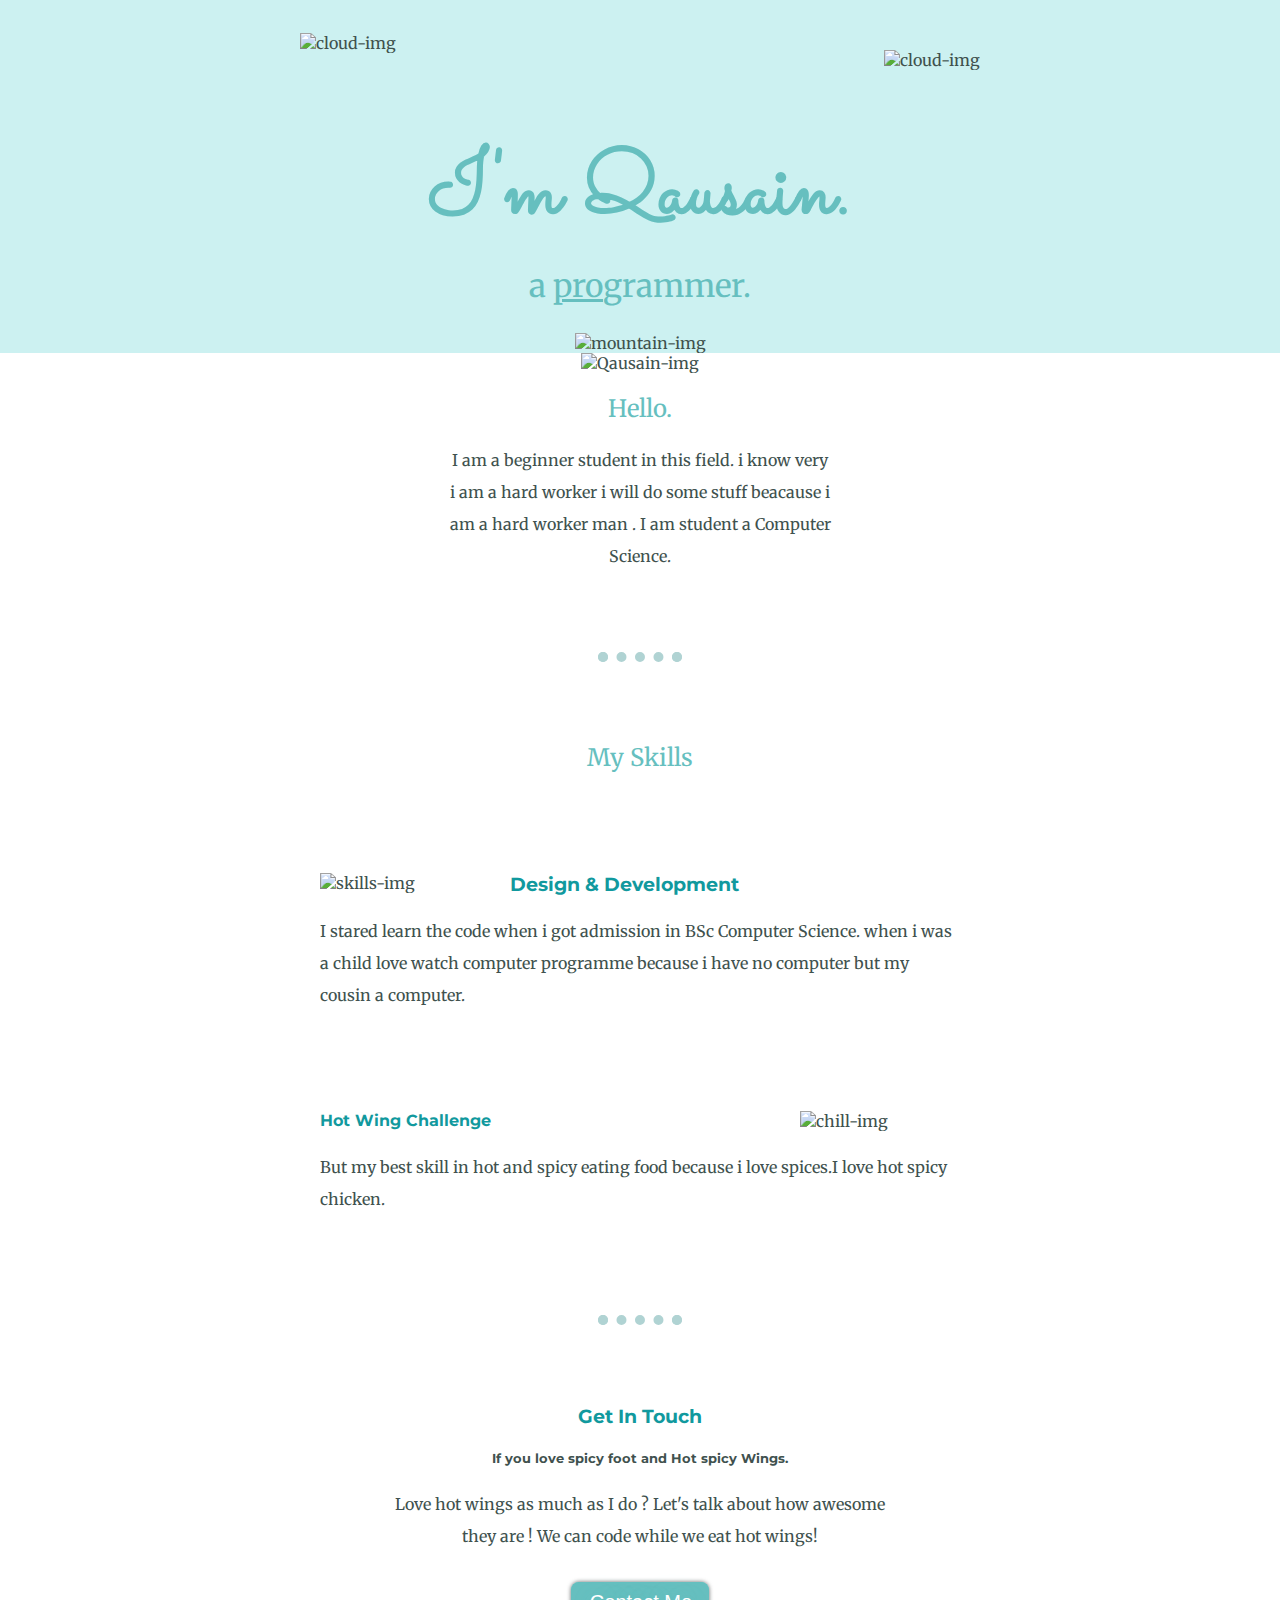
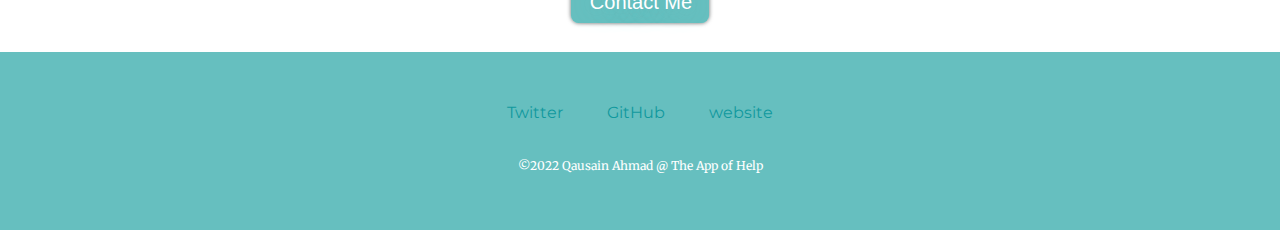
==== index.html @ 007c4a23 "Update index.html" ====
<!DOCTYPE html>
<html lang="en">
<head>
    <meta charset="UTF-8">
    <meta http-equiv="X-UA-Compatible" content="IE=edge">
    <meta name="viewport" content="width=device-width, initial-scale=1.0">
    <title>Qausain Ahmad</title>
</head>
<link rel="preconnect" href="https://fonts.googleapis.com">
<link rel="preconnect" href="https://fonts.gstatic.com" crossorigin>
<link href="https://fonts.googleapis.com/css2?family=Merriweather&family=Montserrat&family=Sacramento&display=swap" rel="stylesheet">
<link rel="preconnect" href="https://fonts.googleapis.com">
<link rel="preconnect" href="https://fonts.gstatic.com" crossorigin>
<link href="https://fonts.googleapis.com/css2?family=Sacramento&display=swap" rel="stylesheet">
<link rel="preconnect" href="https://fonts.googleapis.com">
<link rel="preconnect" href="https://fonts.gstatic.com" crossorigin>
<link href="https://fonts.googleapis.com/css2?family=Montserrat&display=swap" rel="stylesheet">
<link rel="stylesheet" href="style.css">
<link rel="icon" href="images/favicon (1).ico">
<body>
    <div class="top-container">
        <img class="top-cloud" src="images/cloud.png" alt="cloud-img">
        <h1>I'm Qausain.</h1>
        <h2 class="programmer"> a <span class="pro">pro</span>grammer.</h2>
        <img src="images/mountain.png" alt="mountain-img">
        <img class="bottom-cloud" src="images/cloud.png" alt="cloud-img">
    </div>
    <div class="middle-container">
        <div class="profile">
            <img src="images/circles.png" width="200px" alt="Qausain-img">
            <h2>Hello.</h2>
            <p class="intro">I am a beginner student in this field. i know very i am a hard worker i will do some stuff beacause i am a hard worker man . I am student a Computer Science. </p>
        </div>
        <hr>
        <div class="skills">
            <h2>My Skills</h2>
            <div class="skill-row">
            <img class="code-img" src="images/skill.png" width="25%" alt="skills-img">
            <h3 >Design & Development</h3>
            <p>I stared learn the code when i got admission in BSc Computer Science. when i was a child love watch computer programme because i have no computer but my cousin a computer. </p>
            </div>
            <div class="skill-row">
            <img class="chill-img" src="/images/CSS - My Site Images/chillies.png" width="25%" alt="chill-img">
            <h4>Hot Wing Challenge</h4>
            <p class="hot-wing">But my best skill in hot and spicy eating food because i love spices.I love hot spicy chicken.</p>

        </div>
         </div>
         <hr>
         <div class="contact-me">
         <h3>Get In Touch</h3>
         <h5>If you love spicy foot and Hot spicy Wings.</h5>
         <p class="contact-msg">Love hot wings as much as I do ? Let's talk about how awesome they are ! We can code while we eat hot wings!</p>   
         <a class="btn" href="contact.html" target="_blank">Contact Me</a>
         
        </div>
        <div class="bottom-container">
            <a calss="twitter" href="https://twitter.com/QausainAhmad2" target="_blank">Twitter</a>
            <a class="github" href="https://github.com/cosine90" target="_blank">GitHub</a>
            <a href="https://cosine90.github.io/CV/" target="_blank">website</a>
            <p class="copy">©2022 Qausain Ahmad @ The App of Help</p> 
        </div>
        
    </body>
    </html>
---- style.css ----
body {
    color: #40514E;
    margin: 0px;
    text-align: center;
    font-family: 'Merriweather', serif;

}

p {
    line-height: 2;
}

h1 {
    font-size: 5.62em;
    margin: 50px auto 0 auto;
    font-family: 'Sacramento', cursive;
    color: #66BFBF;
    line-height: 1;
    

}

.skill-row {
    width: 50%;
    margin: 100px auto 100px auto;
    text-align: left;

}

.code-img {
    float: left;
    margin-right: 30px;
}

.chill-img {
    float: right;
    margin-left: 30px;
}

hr {
    color: #b0d3d3;
    border-style: dotted;
    width: 5%;
    border-top-style: none;
    border-width: 10px;
    margin: 80px auto;

}

.contact-msg {
    width: 40%;
    margin: auto;
}

.intro {
    width: 30%;
    margin: auto;
}





h2 {
    font-style: 'Montserrat', sans-serif;
    color: #66BFBF;
    font-weight: normal;
}

.programmer {
    font-size: 2rem;
}

h3 {
    font-family: 'Montserrat', sans-serif;

    color: #11999E;


}

h5 {
    font-family: 'Montserrat', sans-serif;


}

h4 {
    font-family: 'Montserrat', sans-serif;
    color: #11999E;

}

.top-container {
    background-color: rgb(204, 241, 241);
    position: relative;
    padding-top: 100px;

}

.pro {
    text-decoration: underline;
}

.bottom-cloud {
    position: absolute;
    left: 300px;
    bottom: 300px;
}

.top-cloud {
    position: absolute;
    right: 300px;
    top: 50px;


}

.number {
    text-decoration: underline;
}

a {
    color: #11999E;
    font-family: 'Montserrat', sans-serif;
    text-decoration: none;
    margin: 10px 20px;
    
}
a:hover{
    color: #eaf6f6;
}

.bottom-container {
    background-color: #66BFBF;
    padding: 50px 0px 20px;
}

.btn {
    line-height: 5;
    background: #66BFBF;
    background-image: -webkit-linear-gradient(top, #66BFBF, #66BFBF);
    background-image: -moz-linear-gradient(top, #66BFBF, #66BFBF);
    background-image: -ms-linear-gradient(top, #66BFBF, #66BFBF);
    background-image: -o-linear-gradient(top, #66BFBF, #66BFBF);
    background-image: linear-gradient(to bottom, #66BFBF, #66BFBF);
    -webkit-border-radius: 8;
    -moz-border-radius: 8;
    border-radius: 8px;
    text-shadow: 0px 2px 21px #66BFBF;
    -webkit-box-shadow: 0px 0px 4px #666666;
    -moz-box-shadow: 0px 0px 4px #666666;
    box-shadow: 0px 0px 4px #666666;
    font-family: Arial;
    color: #ffffff;
    font-size: 20px;
    padding: 9px 17px 10px 19px;
    text-decoration: none;
}

.btn:hover {
    background: #4e9c9c;
    text-decoration: none;
}
.copy{
    color: white;
    font-size: 0.75rem;
    padding: 20px 0px;
}
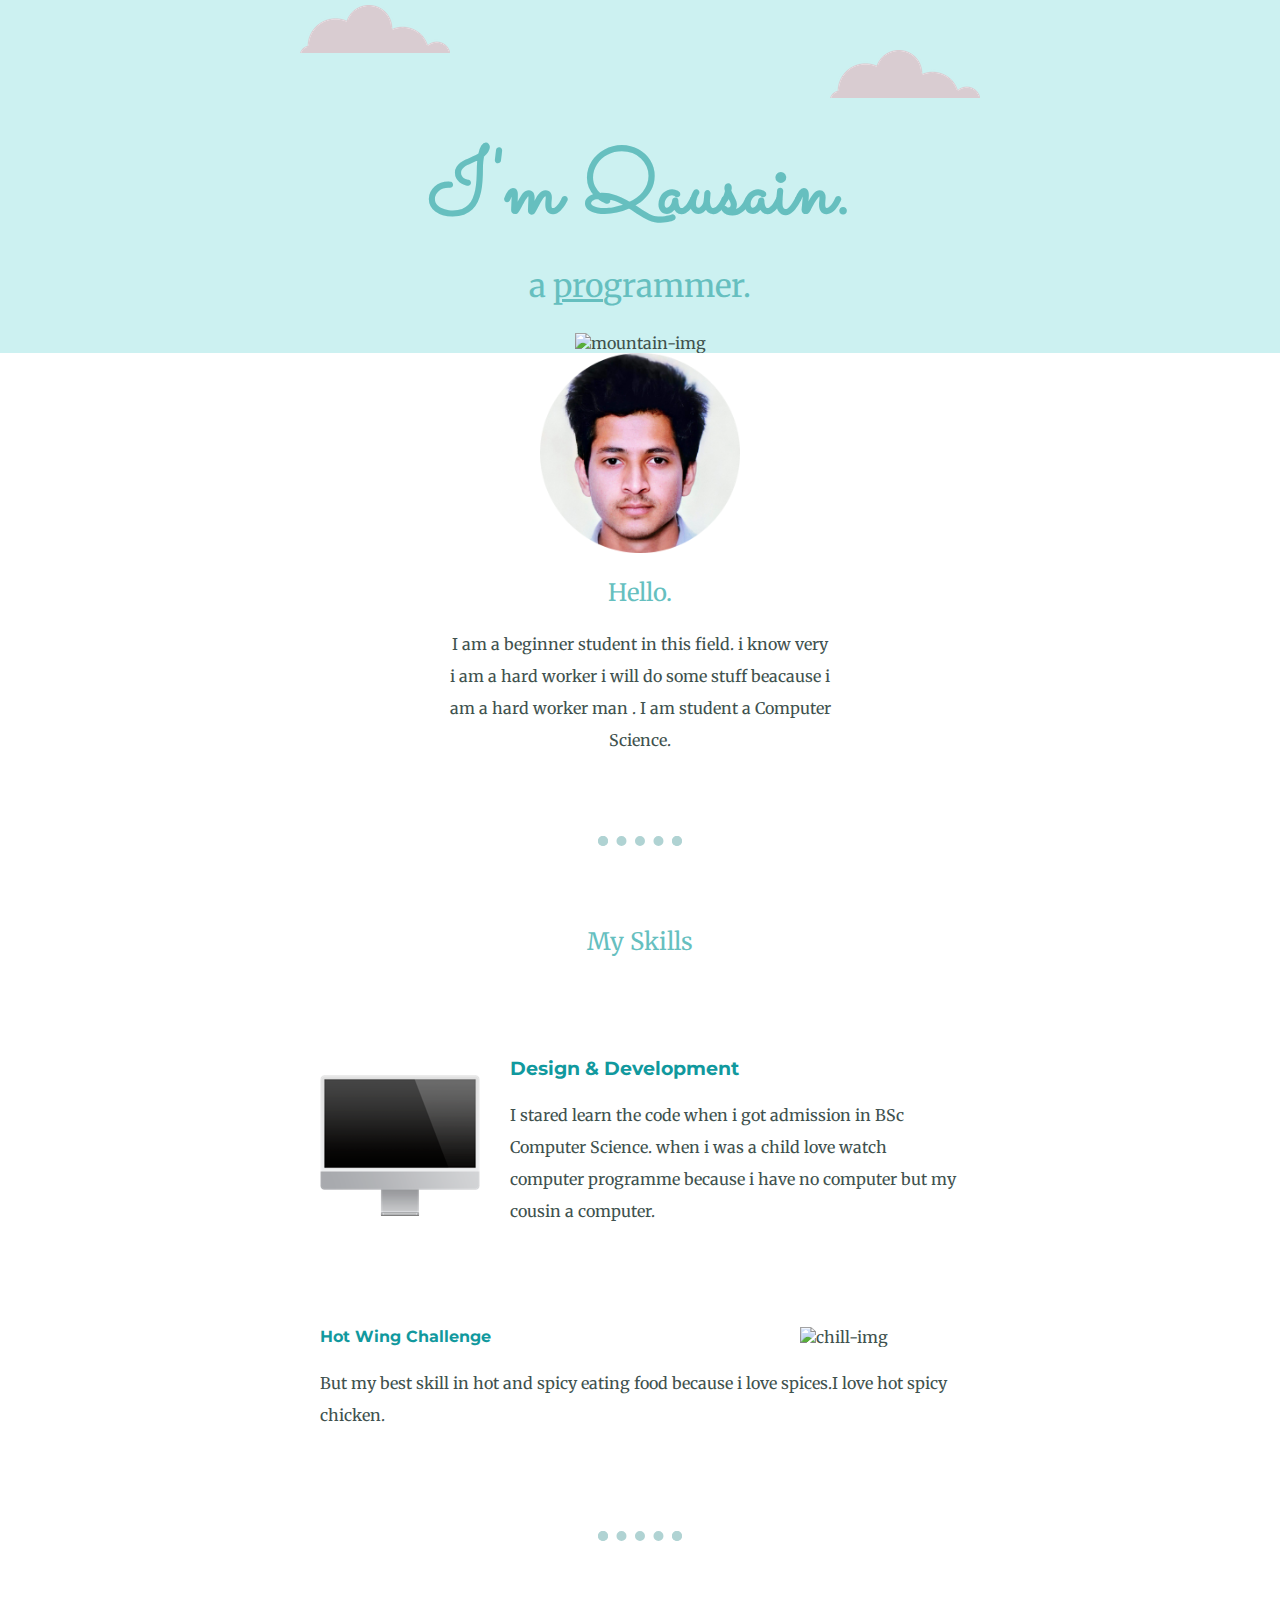
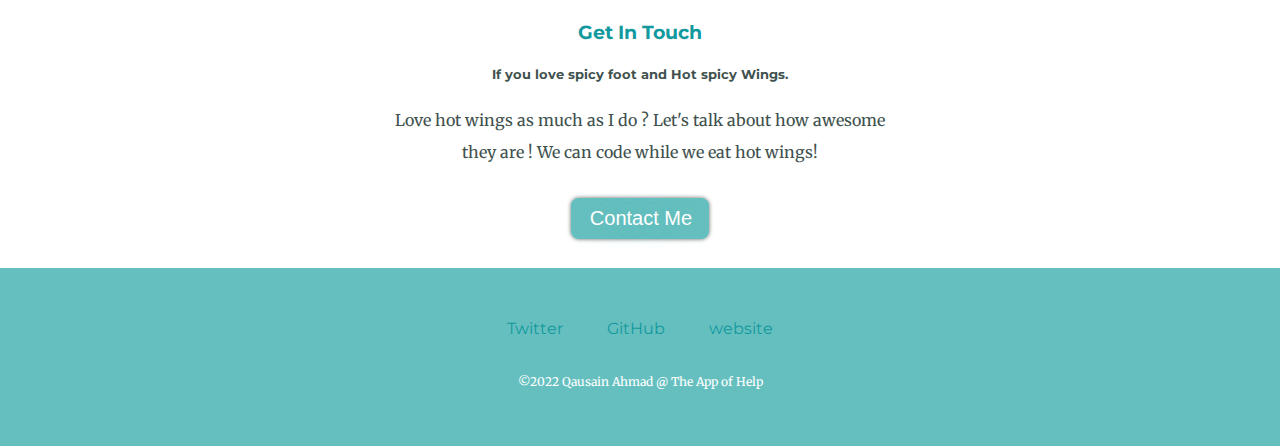
==== commit 864e4299: "Update index.html" ====
--- a/index.html
+++ b/index.html
@@ -15,19 +15,19 @@
 <link rel="preconnect" href="https://fonts.googleapis.com">
 <link rel="preconnect" href="https://fonts.gstatic.com" crossorigin>
 <link href="https://fonts.googleapis.com/css2?family=Montserrat&display=swap" rel="stylesheet">
-<link rel="stylesheet" href="style.css">
+<link rel="stylesheet" href="index.css">
 <link rel="icon" href="images/favicon (1).ico">
 <body>
     <div class="top-container">
-        <img class="top-cloud" src="images/cloud.png" alt="cloud-img">
+        <img class="top-cloud" src="cloud.png" alt="cloud-img">
         <h1>I'm Qausain.</h1>
         <h2 class="programmer"> a <span class="pro">pro</span>grammer.</h2>
         <img src="images/mountain.png" alt="mountain-img">
-        <img class="bottom-cloud" src="images/cloud.png" alt="cloud-img">
+        <img class="bottom-cloud" src="cloud.png" alt="cloud-img">
     </div>
     <div class="middle-container">
         <div class="profile">
-            <img src="images/circles.png" width="200px" alt="Qausain-img">
+            <img src="circles.png" width="200px" alt="Qausain-img">
             <h2>Hello.</h2>
             <p class="intro">I am a beginner student in this field. i know very i am a hard worker i will do some stuff beacause i am a hard worker man . I am student a Computer Science. </p>
         </div>
@@ -35,12 +35,12 @@
         <div class="skills">
             <h2>My Skills</h2>
             <div class="skill-row">
-            <img class="code-img" src="images/skill.png" width="25%" alt="skills-img">
+            <img class="code-img" src="skill.png" width="25%" alt="skills-img">
             <h3 >Design & Development</h3>
             <p>I stared learn the code when i got admission in BSc Computer Science. when i was a child love watch computer programme because i have no computer but my cousin a computer. </p>
             </div>
             <div class="skill-row">
-            <img class="chill-img" src="/images/CSS - My Site Images/chillies.png" width="25%" alt="chill-img">
+            <img class="chill-img" src="chillies.png" width="25%" alt="chill-img">
             <h4>Hot Wing Challenge</h4>
             <p class="hot-wing">But my best skill in hot and spicy eating food because i love spices.I love hot spicy chicken.</p>
 
--- a/index.css
+++ b/index.css
@@ -0,0 +1,169 @@
+body {
+    color: #40514E;
+    margin: 0px;
+    text-align: center;
+    font-family: 'Merriweather', serif;
+
+}
+
+p {
+    line-height: 2;
+}
+
+h1 {
+    font-size: 5.62em;
+    margin: 50px auto 0 auto;
+    font-family: 'Sacramento', cursive;
+    color: #66BFBF;
+    line-height: 1;
+    
+
+}
+
+.skill-row {
+    width: 50%;
+    margin: 100px auto 100px auto;
+    text-align: left;
+
+}
+
+.code-img {
+    float: left;
+    margin-right: 30px;
+}
+
+.chill-img {
+    float: right;
+    margin-left: 30px;
+}
+
+hr {
+    color: #b0d3d3;
+    border-style: dotted;
+    width: 5%;
+    border-top-style: none;
+    border-width: 10px;
+    margin: 80px auto;
+
+}
+
+.contact-msg {
+    width: 40%;
+    margin: auto;
+}
+
+.intro {
+    width: 30%;
+    margin: auto;
+}
+
+
+
+
+
+h2 {
+    font-style: 'Montserrat', sans-serif;
+    color: #66BFBF;
+    font-weight: normal;
+}
+
+.programmer {
+    font-size: 2rem;
+}
+
+h3 {
+    font-family: 'Montserrat', sans-serif;
+
+    color: #11999E;
+
+
+}
+
+h5 {
+    font-family: 'Montserrat', sans-serif;
+
+
+}
+
+h4 {
+    font-family: 'Montserrat', sans-serif;
+    color: #11999E;
+
+}
+
+.top-container {
+    background-color: rgb(204, 241, 241);
+    position: relative;
+    padding-top: 100px;
+
+}
+
+.pro {
+    text-decoration: underline;
+}
+
+.bottom-cloud {
+    position: absolute;
+    left: 300px;
+    bottom: 300px;
+}
+
+.top-cloud {
+    position: absolute;
+    right: 300px;
+    top: 50px;
+
+
+}
+
+.number {
+    text-decoration: underline;
+}
+
+a {
+    color: #11999E;
+    font-family: 'Montserrat', sans-serif;
+    text-decoration: none;
+    margin: 10px 20px;
+    
+}
+a:hover{
+    color: #eaf6f6;
+}
+
+.bottom-container {
+    background-color: #66BFBF;
+    padding: 50px 0px 20px;
+}
+
+.btn {
+    line-height: 5;
+    background: #66BFBF;
+    background-image: -webkit-linear-gradient(top, #66BFBF, #66BFBF);
+    background-image: -moz-linear-gradient(top, #66BFBF, #66BFBF);
+    background-image: -ms-linear-gradient(top, #66BFBF, #66BFBF);
+    background-image: -o-linear-gradient(top, #66BFBF, #66BFBF);
+    background-image: linear-gradient(to bottom, #66BFBF, #66BFBF);
+    -webkit-border-radius: 8;
+    -moz-border-radius: 8;
+    border-radius: 8px;
+    text-shadow: 0px 2px 21px #66BFBF;
+    -webkit-box-shadow: 0px 0px 4px #666666;
+    -moz-box-shadow: 0px 0px 4px #666666;
+    box-shadow: 0px 0px 4px #666666;
+    font-family: Arial;
+    color: #ffffff;
+    font-size: 20px;
+    padding: 9px 17px 10px 19px;
+    text-decoration: none;
+}
+
+.btn:hover {
+    background: #4e9c9c;
+    text-decoration: none;
+}
+.copy{
+    color: white;
+    font-size: 0.75rem;
+    padding: 20px 0px;
+}
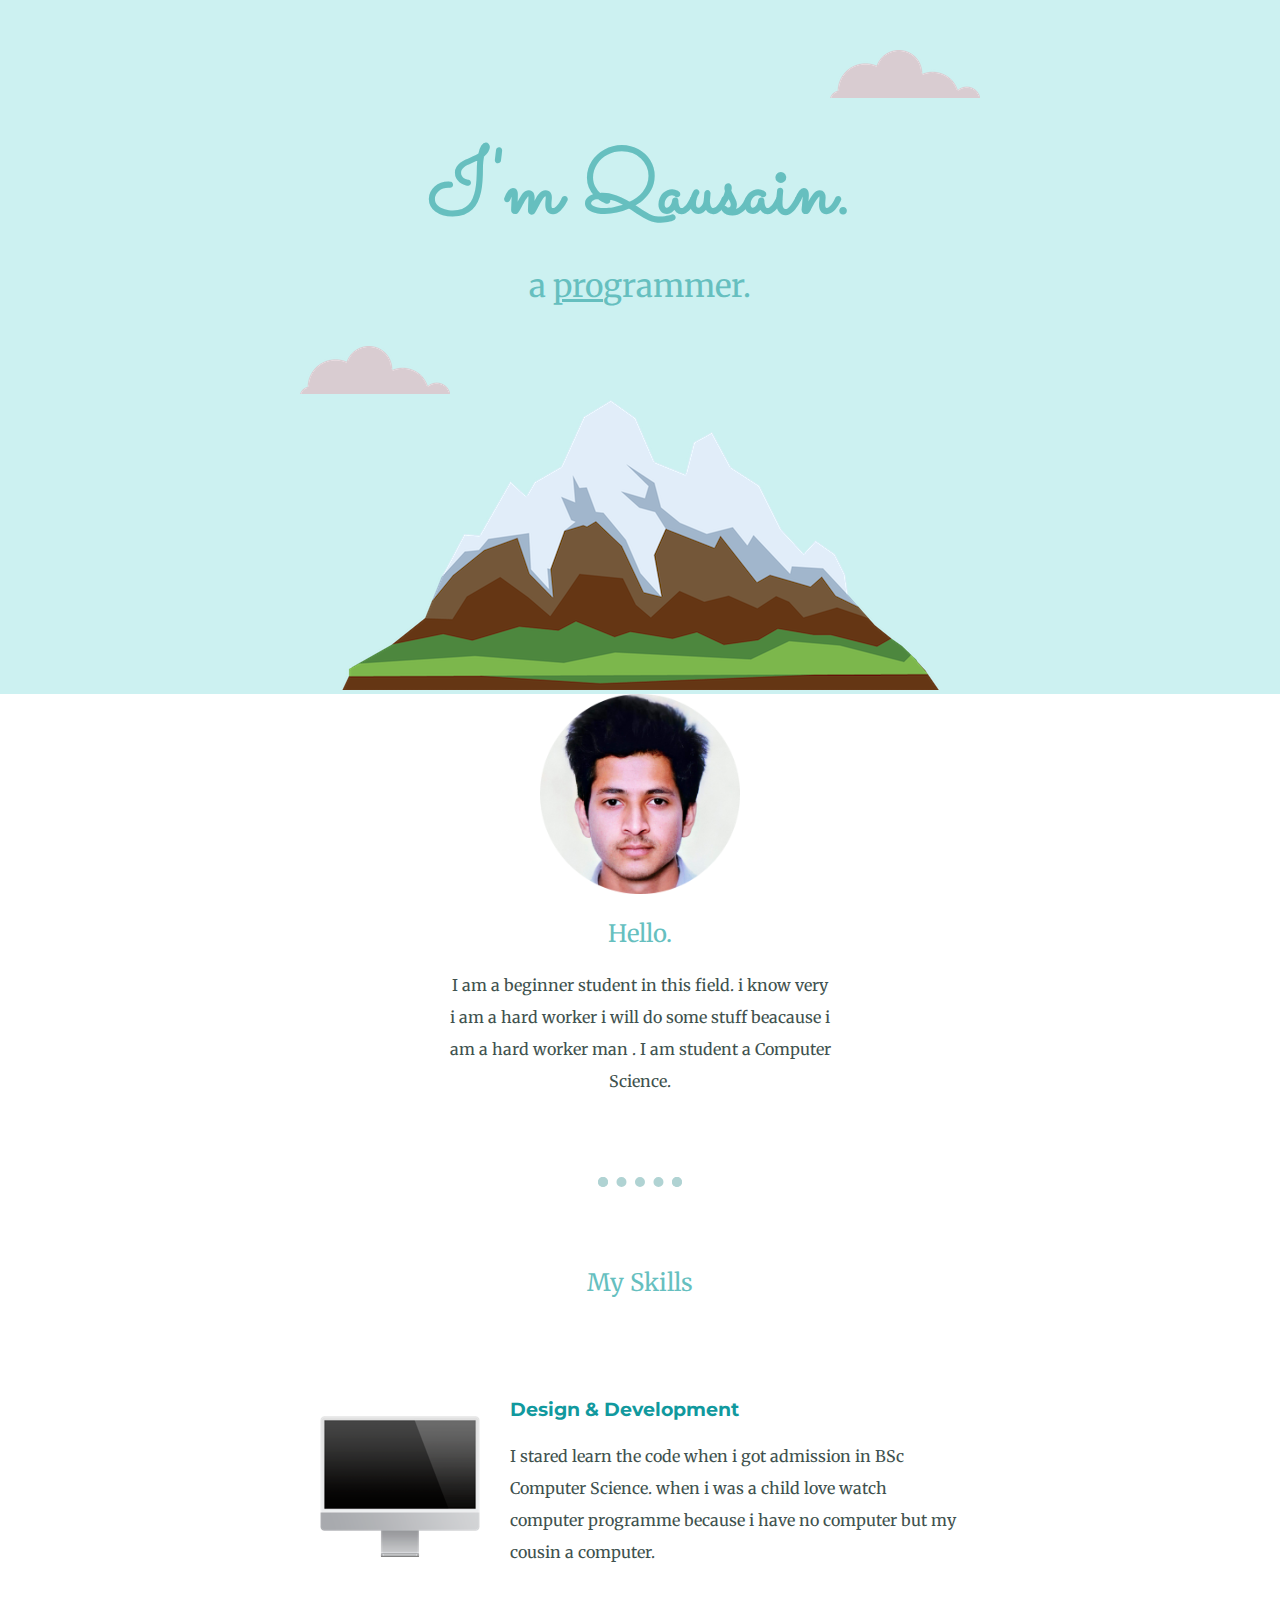
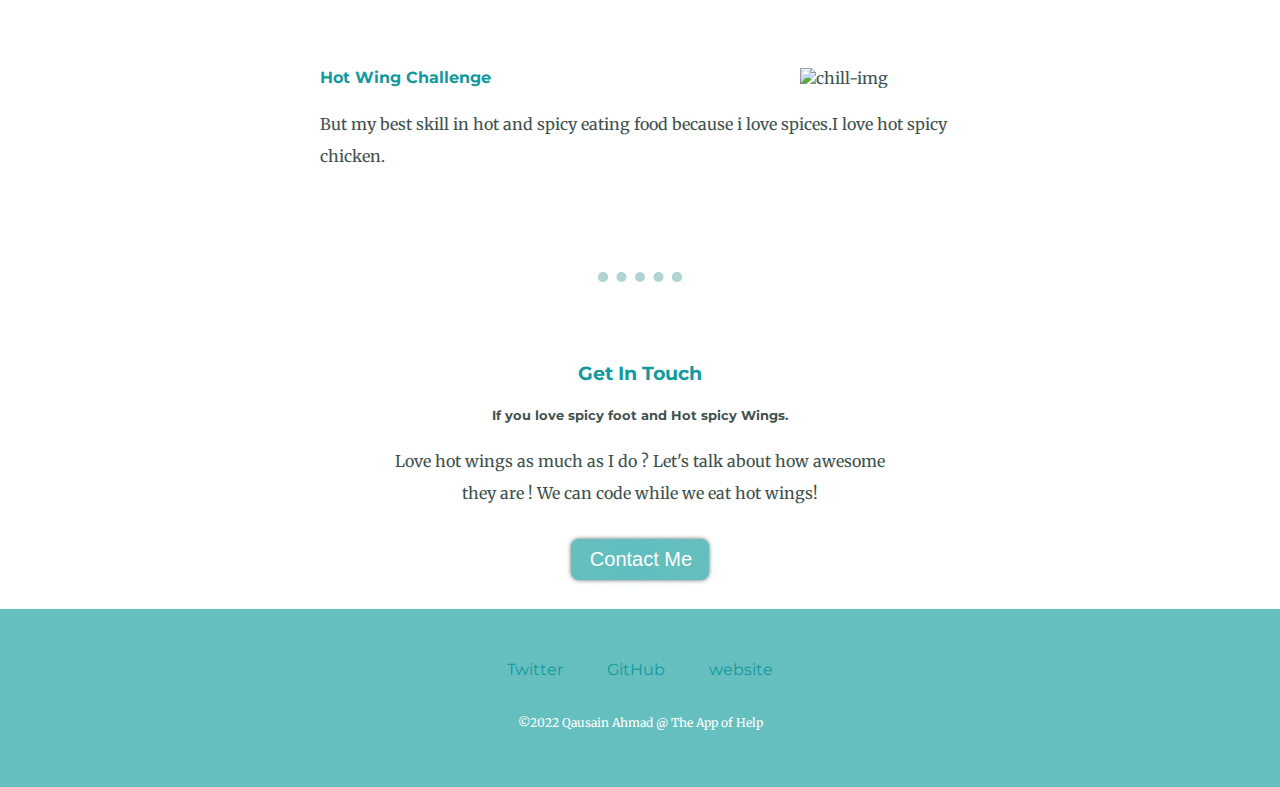
==== commit 21dbc0c7: "Update index.html" ====
--- a/index.html
+++ b/index.html
@@ -16,13 +16,13 @@
 <link rel="preconnect" href="https://fonts.gstatic.com" crossorigin>
 <link href="https://fonts.googleapis.com/css2?family=Montserrat&display=swap" rel="stylesheet">
 <link rel="stylesheet" href="index.css">
-<link rel="icon" href="images/favicon (1).ico">
+<link rel="icon" href="favicon (1).ico">
 <body>
     <div class="top-container">
         <img class="top-cloud" src="cloud.png" alt="cloud-img">
         <h1>I'm Qausain.</h1>
         <h2 class="programmer"> a <span class="pro">pro</span>grammer.</h2>
-        <img src="images/mountain.png" alt="mountain-img">
+        <img src="mountain.png" alt="mountain-img">
         <img class="bottom-cloud" src="cloud.png" alt="cloud-img">
     </div>
     <div class="middle-container">
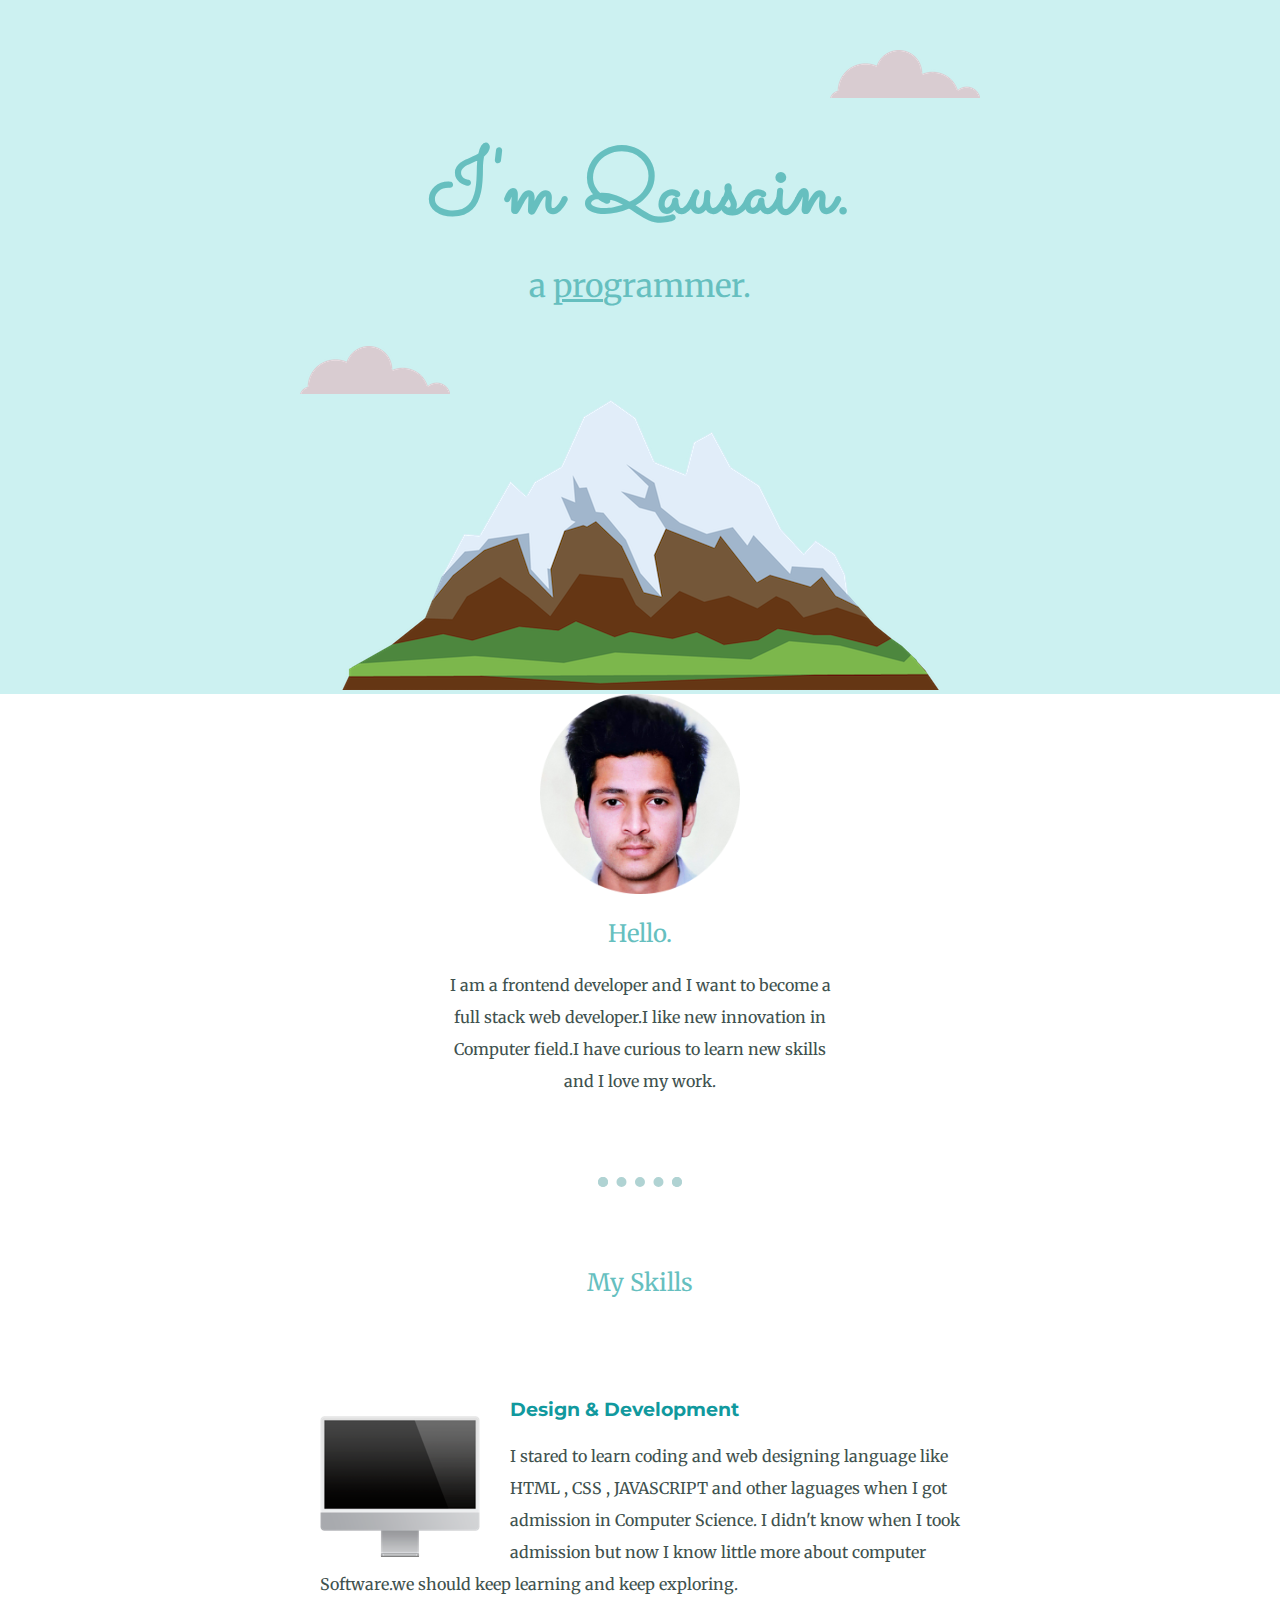
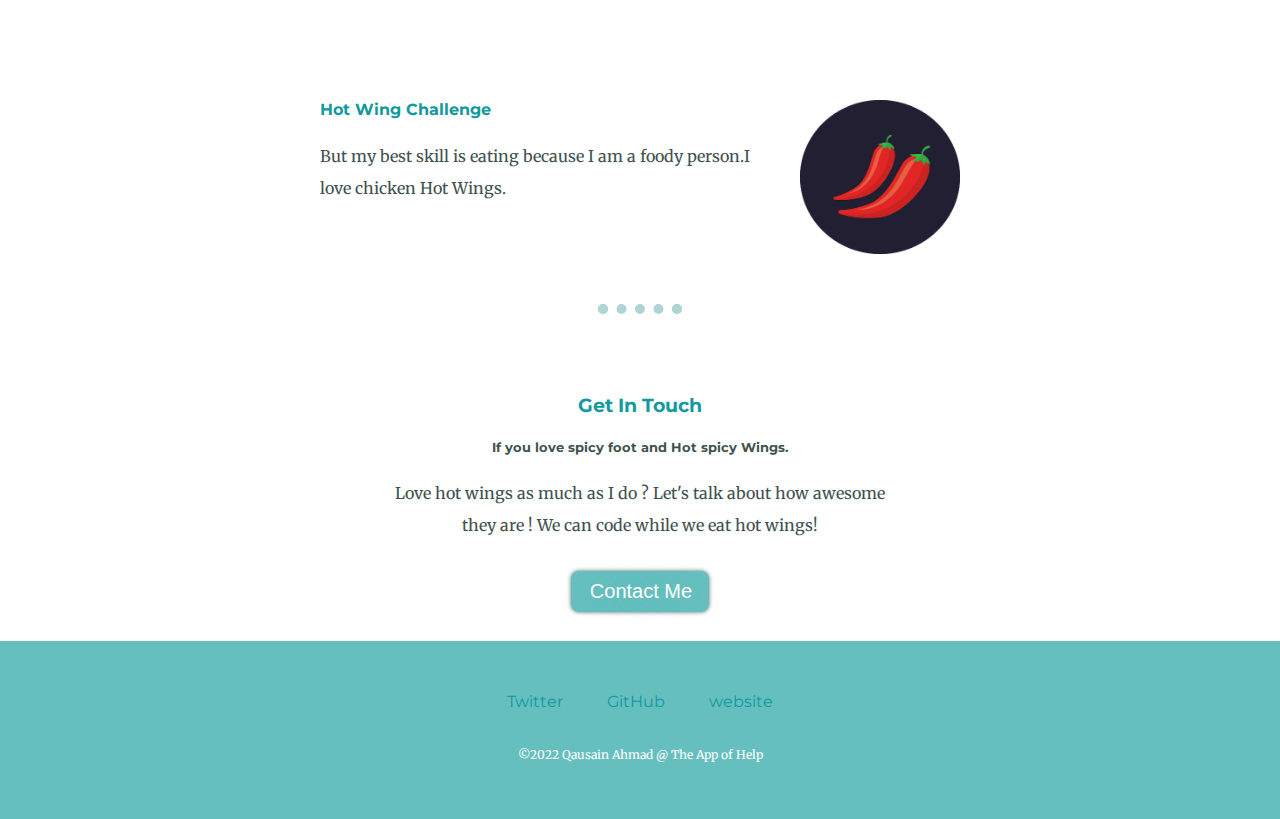
==== commit fd6cd46a: "Update index.html" ====
--- a/index.html
+++ b/index.html
@@ -29,7 +29,7 @@
         <div class="profile">
             <img src="circles.png" width="200px" alt="Qausain-img">
             <h2>Hello.</h2>
-            <p class="intro">I am a beginner student in this field. i know very i am a hard worker i will do some stuff beacause i am a hard worker man . I am student a Computer Science. </p>
+            <p class="intro">I am a frontend developer and I want to become a full stack web developer.I like new innovation in Computer field.I have curious to learn new skills and I love my work. </p>
         </div>
         <hr>
         <div class="skills">
@@ -37,12 +37,12 @@
             <div class="skill-row">
             <img class="code-img" src="skill.png" width="25%" alt="skills-img">
             <h3 >Design & Development</h3>
-            <p>I stared learn the code when i got admission in BSc Computer Science. when i was a child love watch computer programme because i have no computer but my cousin a computer. </p>
+            <p>I stared to learn coding and web designing language like HTML , CSS , JAVASCRIPT and other laguages when I got admission in Computer Science. I didn't know when I took admission but now I know little more about computer Software.we should keep learning and keep exploring.</p>
             </div>
             <div class="skill-row">
             <img class="chill-img" src="chillies.png" width="25%" alt="chill-img">
             <h4>Hot Wing Challenge</h4>
-            <p class="hot-wing">But my best skill in hot and spicy eating food because i love spices.I love hot spicy chicken.</p>
+            <p class="hot-wing">But my best skill is eating because I am a foody person.I love chicken Hot Wings.</p>
 
         </div>
          </div>
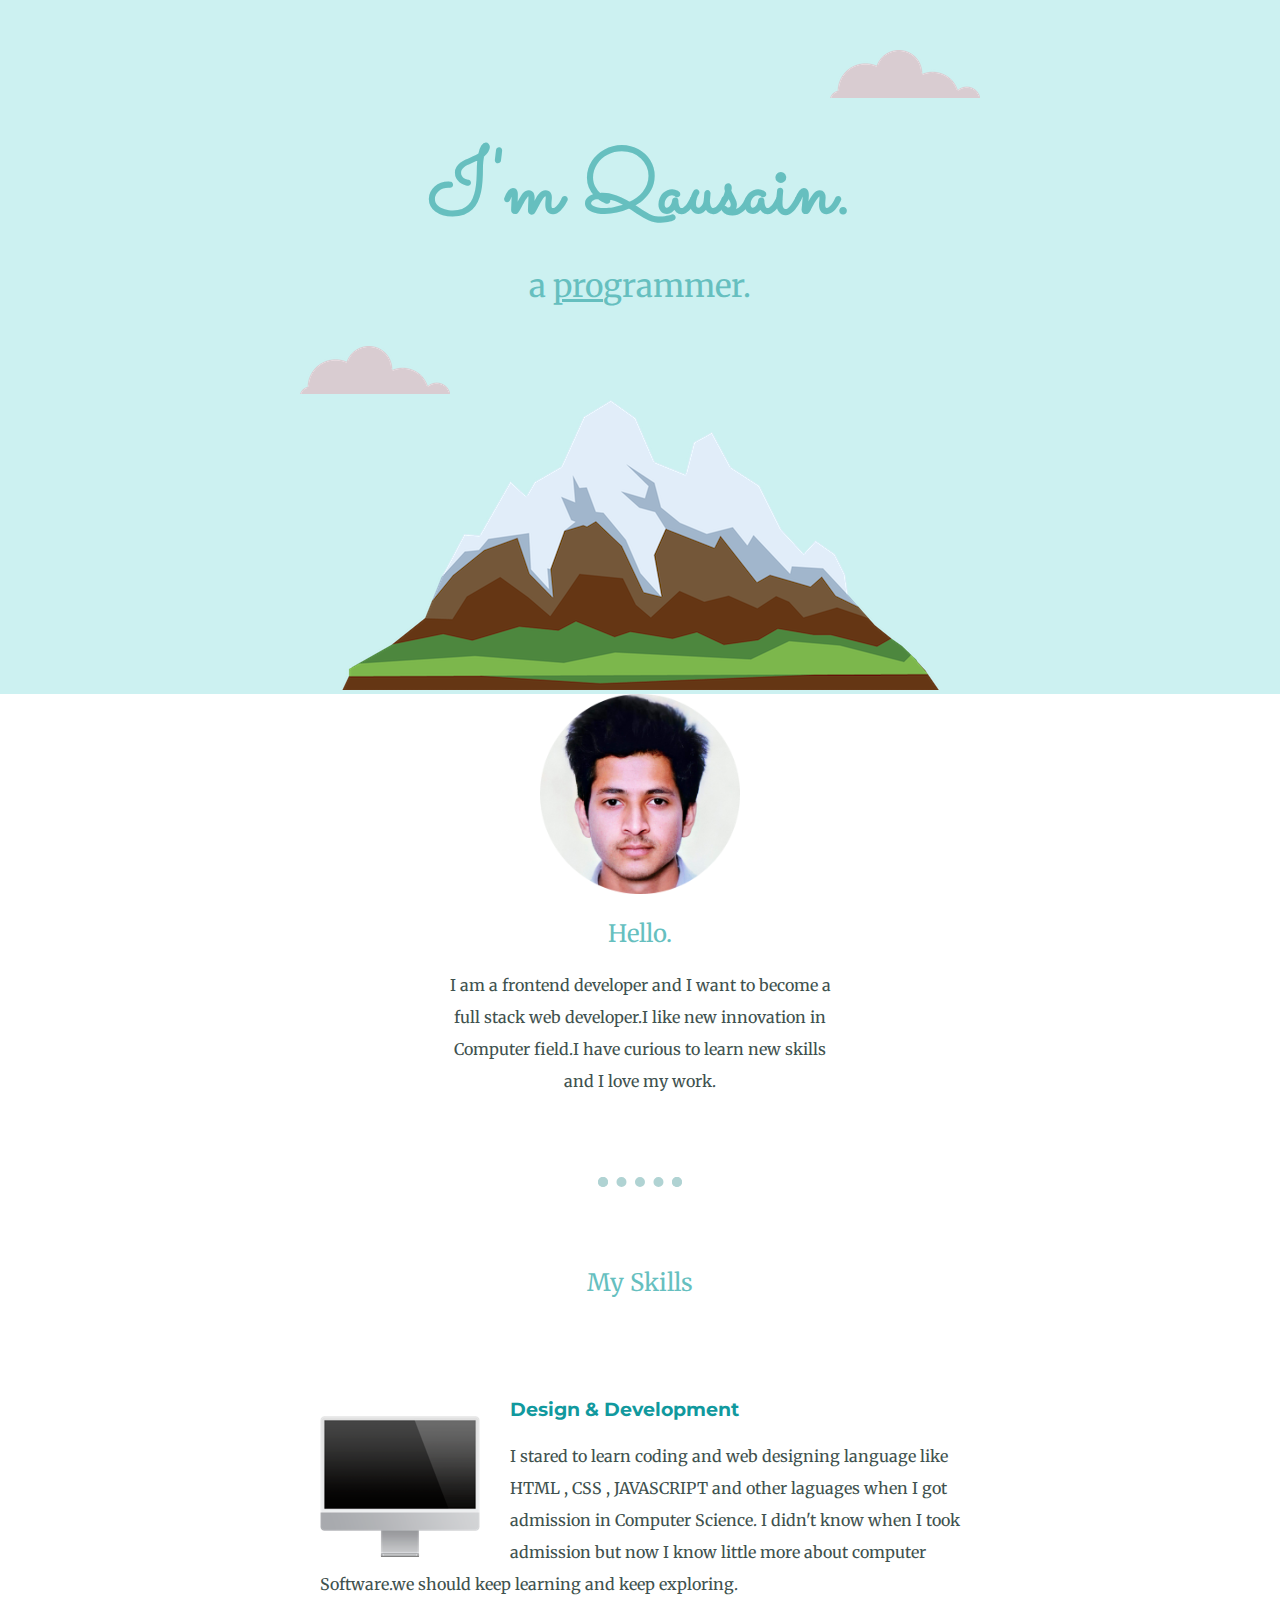
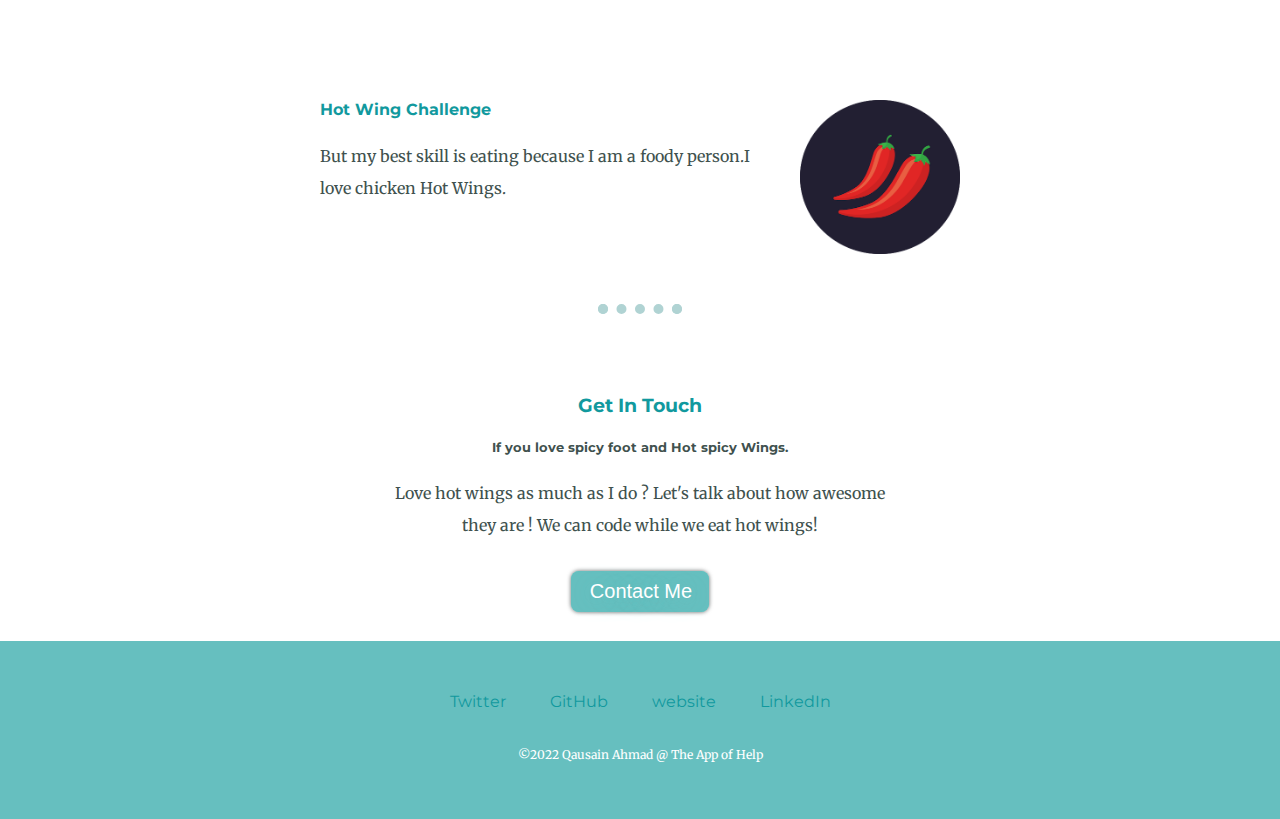
==== commit 638ecb5a: "Update index.html" ====
--- a/index.html
+++ b/index.html
@@ -58,6 +58,7 @@
             <a calss="twitter" href="https://twitter.com/QausainAhmad2" target="_blank">Twitter</a>
             <a class="github" href="https://github.com/cosine90" target="_blank">GitHub</a>
             <a href="https://cosine90.github.io/CV/" target="_blank">website</a>
+            <a href="https://www.linkedin.com/in/qausain-ahmad-930b31223/" target="_blank">LinkedIn</a>
             <p class="copy">©2022 Qausain Ahmad @ The App of Help</p> 
         </div>
         
